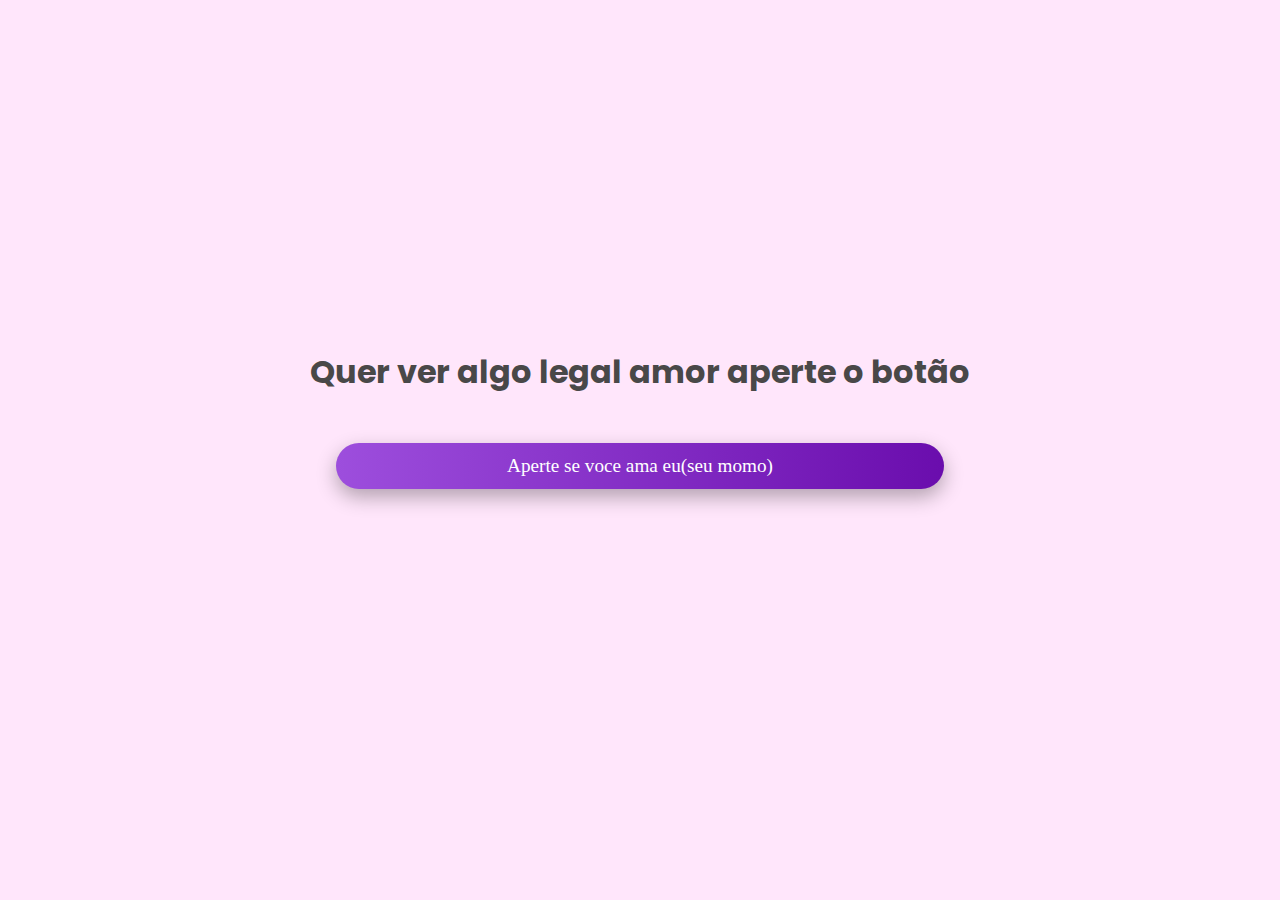
==== pagina2/index.html @ 8a673eaf "tentativa1" ====
<!DOCTYPE html>
<html lang="pt-br">
<head>
    <meta charset="UTF-8">
    <meta name="viewport" content="width=device-width, initial-scale=1.0">
    <title>Linha do Tempo - Namorados</title>
    <link rel="stylesheet" href="style.css">
</head>
<body>
    <audio id="minhaMusica" src="../mus/nossa cancao.mp4" preload="auto"></audio>
    <h1 id="comeco">Quer ver algo legal amor aperte o botão</h1>
    <button id="botao" class="botao">Aperte se voce ama eu(seu momo)</button>
    <h1 id="h1"></h1>
    <ul id="meio">
    </ul>

    <script src="javascript.js"></script>
</body>
</html>
---- pagina2/style.css ----
@import url("https://fonts.googleapis.com/css2?family=Poppins:wght@300;500;700&display=swap");

*,
*::before,
*::after {
  margin: 0;
  padding: 0;
  box-sizing: border-box;
}

body {
    --color: #494848; 
    --bgColor: #ffe6fb;
    min-height: 100vh;
    display: grid;
    align-content: center;
    gap: 2rem;
    padding: 2rem;
    font-family: "Poppins", sans-serif;
    color: var(--color);
    background: var(--bgColor);
    overflow-x: hidden; 
  }

h1 {
  text-align: center;
}

ul {
  --col-gap: 2rem;
  --row-gap: 2rem;
  --line-w: 0.25rem;
  display: grid;
  grid-template-columns: var(--line-w) 1fr;
  grid-auto-columns: max-content;
  column-gap: var(--col-gap);
  list-style: none;
  width: min(60rem, 90%);
  margin-inline: auto;
}

/* line */
ul::before {
  content: "";
  grid-column: 1;
  grid-row: 1 / span 20;
  background: rgb(225, 225, 225);
  border-radius: calc(var(--line-w) / 2);
}

/* columns*/

/* row gaps */
ul li:not(:last-child) {
  margin-bottom: var(--row-gap);
}

/* card */
ul li {
  border: none; 
  padding-bottom: 4%;
  box-shadow: 0 4px 6px rgba(0, 0, 0, 0.1); /* Sombra leve */
  border-radius: 10px;
  grid-column: 2;
  background-color: white;
  --inlineP: 1.5rem;
  margin-inline: var(--inlineP);
  grid-row: span 2;
  display: grid;
  grid-template-rows: min-content min-content min-content;
  transition: box-shadow 0.3s, transform 0.3s;
}


/* date */
ul li .date {
  --dateH: 3rem;
  height: var(--dateH);
  margin-inline: calc(var(--inlineP) * -1);

  text-align: center;
  background-color: var(--accent-color);

  background-color: var(--accent-color);
  color: #ffffff; 
  font-size: 1.25rem;
  font-weight: 700;

  display: grid;
  place-content: center;
  position: relative;

  border-radius: calc(var(--dateH) / 2) 0 0 calc(var(--dateH) / 2);
}

ul li:nth-child(1) { --accent-color: #ff6f61; } /* Março */
ul li:nth-child(2) { --accent-color: #f5a623; } /* Abril */
ul li:nth-child(3) { --accent-color: #8bc34a; } /* Maio */
ul li:nth-child(4) { --accent-color: #03a9f4; } /* Junho */
ul li:nth-child(5) { --accent-color: #7e57c2; } /* Julho */
ul li:nth-child(6) { --accent-color: #ff4081; } /* Agosto */
ul li:nth-child(7) { --accent-color: #e91e63; } /* Setembro */
ul li:nth-child(8) { --accent-color: #ff9800; } /* Outubro */
ul li:nth-child(9) { --accent-color: #009688; } /* Novembro */
ul li:nth-child(10) { --accent-color: #4caf50; } /* Dezembro */

/* date flap */
ul li .date::before {
  content: "";
  width: var(--inlineP);
  aspect-ratio: 1;
  background: var(--accent-color);
  background-image: linear-gradient(rgba(0, 0, 0, 0.2) 100%, transparent);
  position: absolute;
  top: 100%;

  clip-path: polygon(0 0, 100% 0, 0 100%);
  right: 0;
}

/* circle */
ul li .date::after {
  content: "";
  position: absolute;
  width: 2rem;
  aspect-ratio: 1;
  background: var(--bgColor);
  border: 0.3rem solid var(--accent-color);
  border-radius: 50%;
  top: 50%;

  transform: translate(50%, -50%);
  right: calc(100% + var(--col-gap) + var(--line-w) / 2);
}

/* title descr */
ul li .title,
ul li .descr {
    background: rgba(255, 255, 255, 0.9); 
  color: #444444; 
  position: relative;
  padding-inline: 1.5rem;
}
ul li .title {
  overflow: hidden;
  padding-block-start: 1.5rem;
  padding-block-end: 1rem;
  font-weight: 500;
}
ul li .descr {
  font-family:Verdana, Geneva, Tahoma, sans-serif;
  font-size: 1rem;
  font-weight: 300;
  color: #444;
}

/* shadows */
ul li .title::before,
ul li .descr::before {
  content: "";
  position: absolute;
  width: 90%;
  height: 0.5rem;
  background: rgba(0, 0, 0, 0.5);
  left: 50%;
  border-radius: 50%;
  filter: blur(4px);
  transform: translate(-50%, 50%);
}
ul li .title::before {
  bottom: calc(100% + 0.125rem);
}

ul li .descr::before {
  z-index: -1;
  bottom: 0.25rem;
}

@media (min-width: 40rem) {
  ul {
    grid-template-columns: 1fr var(--line-w) 1fr;
  }
  ul::before {
    grid-column: 2;
  }
  ul li:nth-child(odd) {
    grid-column: 1;
  }
  ul li:nth-child(even) {
    grid-column: 3;
  }

  /* start second card */
  ul li:nth-child(2) {
    grid-row: 2/4;
  }

  ul li:nth-child(odd) .date::before {
    clip-path: polygon(0 0, 100% 0, 100% 100%);
    left: 0;
  }

  ul li:nth-child(odd) .date::after {
    transform: translate(-50%, -50%);
    left: calc(100% + var(--col-gap) + var(--line-w) / 2);
  }
  ul li:nth-child(odd) .date {
    border-radius: 0 calc(var(--dateH) / 2) calc(var(--dateH) / 2) 0;
  }
}

.credits {
  margin-top: 1rem;
  text-align: right;
}
.credits a {
  color: var(--color);
}

.quadrado {
  height: 25px;
  width: 25px;
  position: absolute;
  aspect-ratio: 1;
  --_m: radial-gradient(#000 69%, #0000 70%) 84.5%/50%;
  -webkit-mask-box-image: var(--_m);
  mask-border: var(--_m);
  clip-path: polygon(-41% 0, 50% 91%, 141% 0);
  background: #a3009e;
  z-index: -1;
}

/* Fallback para compatibilidade */
@supports not (-webkit-mask-box-image: var(--_m)) {
  .quadrado {
      mask: radial-gradient(at 70% 31%, #000 29%, #0000 30%), 
            radial-gradient(at 30% 31%, #000 29%, #0000 30%), 
            conic-gradient(#000 0 0) bottom/100% 50% no-repeat;
  }
}

@keyframes cair-dinamico {
  0% { 
      transform: translateY(-50px) scale(1); 
      opacity: 1; 
  }
  100% { 
      transform: translateY(calc(var(--altura-site) - 50px)) scale(1); 
      opacity: 0; 
  }
}


ul li img {
    width: auto; /* Deixe a largura automática */
    max-width: 150px; /* Define um limite máximo menor */
    height: auto; /* Mantém a proporção da imagem */
    margin: 1rem auto; /* Centraliza e adiciona espaço em torno */
    display: block; /* Garante que a imagem seja um bloco independente */
    border-radius: 10px; /* Bordas arredondadas */
    box-shadow: 0 4px 6px rgba(0, 0, 0, 0.1); /* Adiciona sombra */
  }

  .imagem-mes {
    transition: transform 0.3s ease-in-out;
    cursor: pointer;
}

.imagem-mes.crescer {
    transform: scale(2); /* Aumenta o tamanho da imagem */
    z-index: 10; /* Para garantir que fique por cima de outros elementos */
}

.botao {
  margin-left: 25%;
  width: 50%;
  display: inline-block; /* Faz o link parecer um botão */
  padding: 12px 25px; /* Ajuste no espaçamento interno */
  margin-top: 15px; /* Espaço superior */
  font-size: 1.6em; /* Tamanho da fonte maior */
  font-family: 'Dancing Script', cursive; /* Fonte cursiva para romance */
  text-decoration: none; /* Remove o sublinhado */
  color: #fff; /* Texto branco */
  background: linear-gradient(90deg, #9d4edd, #6a0dad); /* Gradiente roxo */
  border-radius: 30px; /* Bordas mais arredondadas */
  transition: all 0.3s ease; /* Transição para hover */
  box-shadow: 0 8px 20px rgba(0, 0, 0, 0.3); /* Sombra suave */
  cursor: pointer; /* Cursor pointer */
}

#botao {
  padding: 0.75rem 1.5rem;
  font-size: 1.2rem;
  color: #fff;
  background-color:#ffb4ff;
  border: none;
  border-radius: 50px;
  cursor: pointer;
  transition: transform 0.3s, background-color 0.3s;
}

#botao:hover {
  background-color: var(--secondary);
  transform: scale(1.05);
}



@media (max-width: 768px) {
.botao{
  margin-left: 0;
  width: 100%;

  
}
}

@media (max-width: 480px) {

}
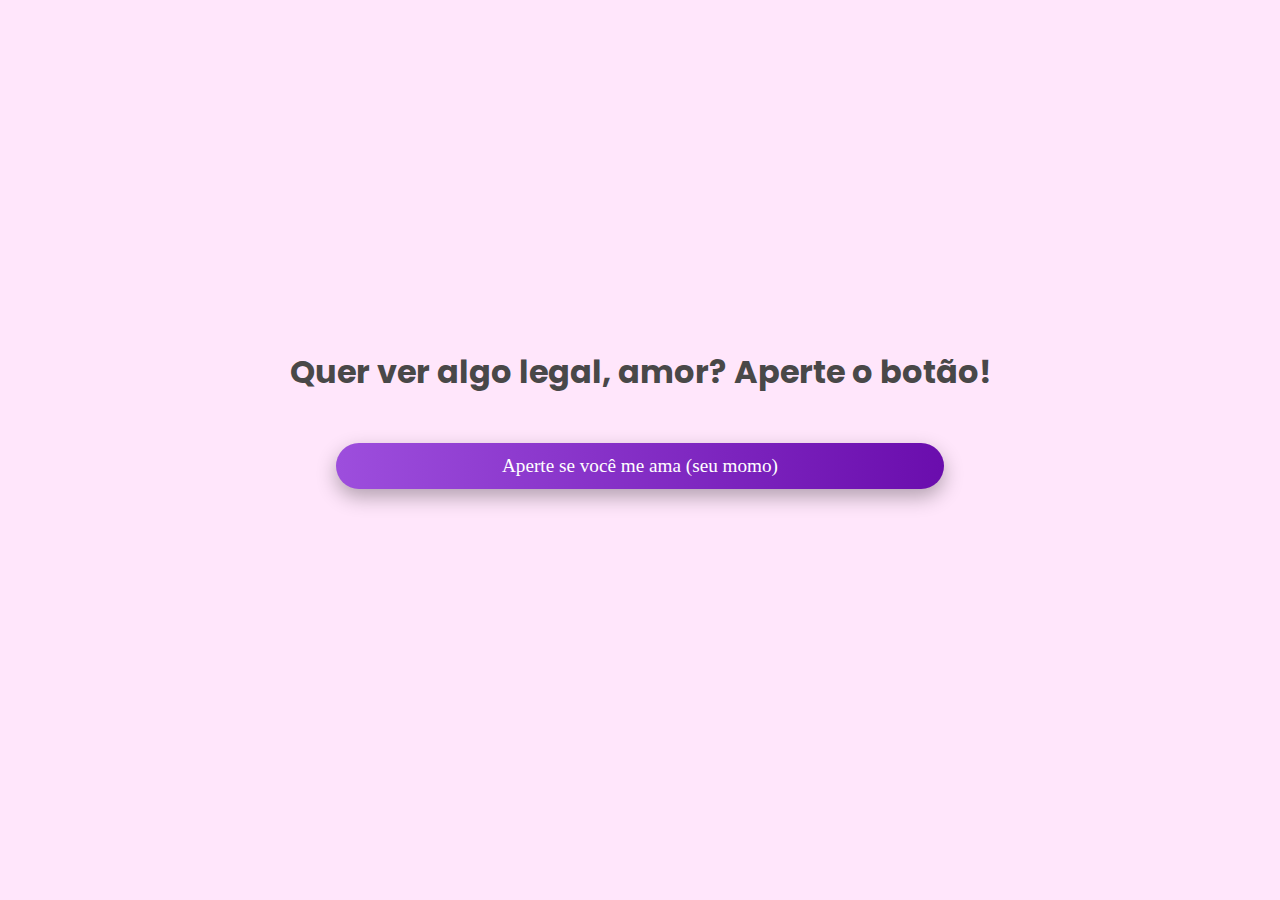
==== commit e64081fd: "tentativa2" ====
--- a/pagina2/index.html
+++ b/pagina2/index.html
@@ -7,9 +7,9 @@
     <link rel="stylesheet" href="style.css">
 </head>
 <body>
-    <audio id="minhaMusica" src="../mus/nossa cancao.mp4" preload="auto"></audio>
-    <h1 id="comeco">Quer ver algo legal amor aperte o botão</h1>
-    <button id="botao" class="botao">Aperte se voce ama eu(seu momo)</button>
+    <audio id="minhaMusica" src="../musica/nossa cancao.mp4" preload="auto"></audio>
+    <h1 id="comeco">Quer ver algo legal, amor? Aperte o botão!</h1>
+    <button id="botao" class="botao">Aperte se você me ama (seu momo)</button>    
     <h1 id="h1"></h1>
     <ul id="meio">
     </ul>
